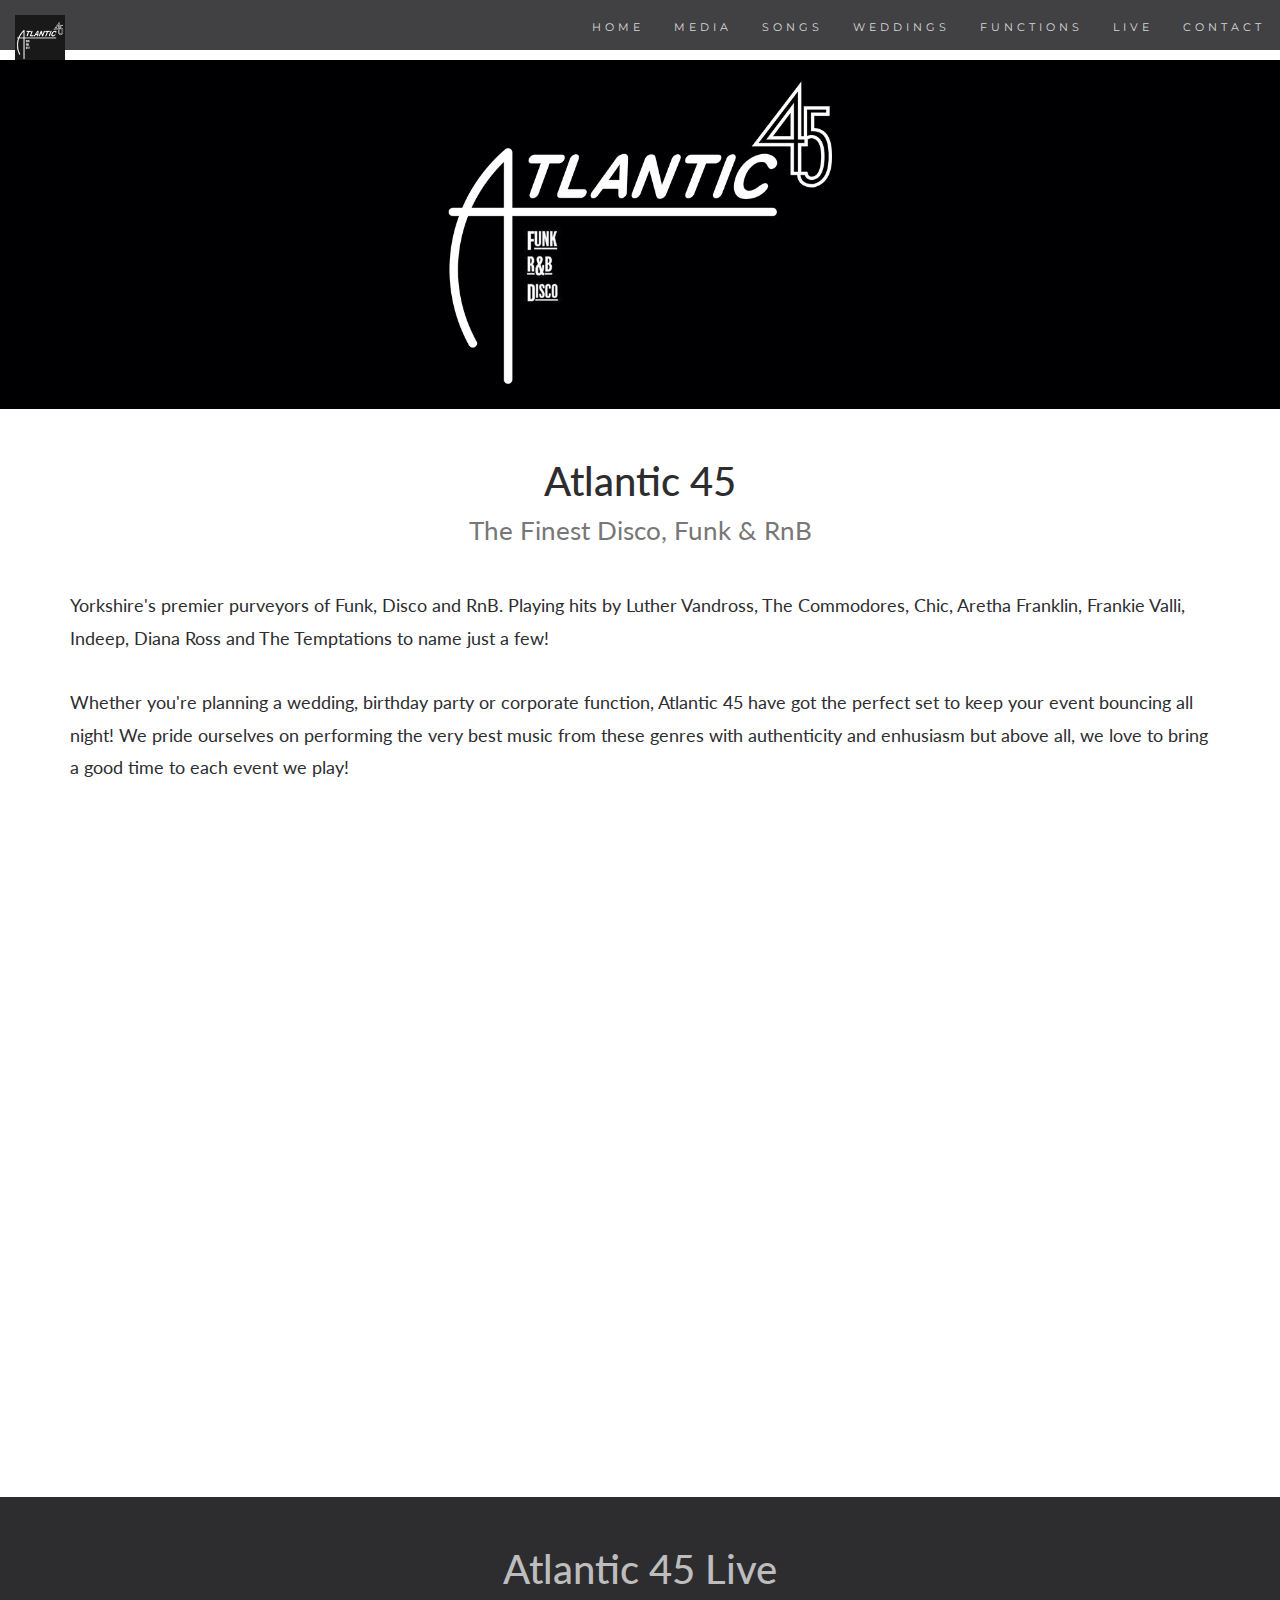
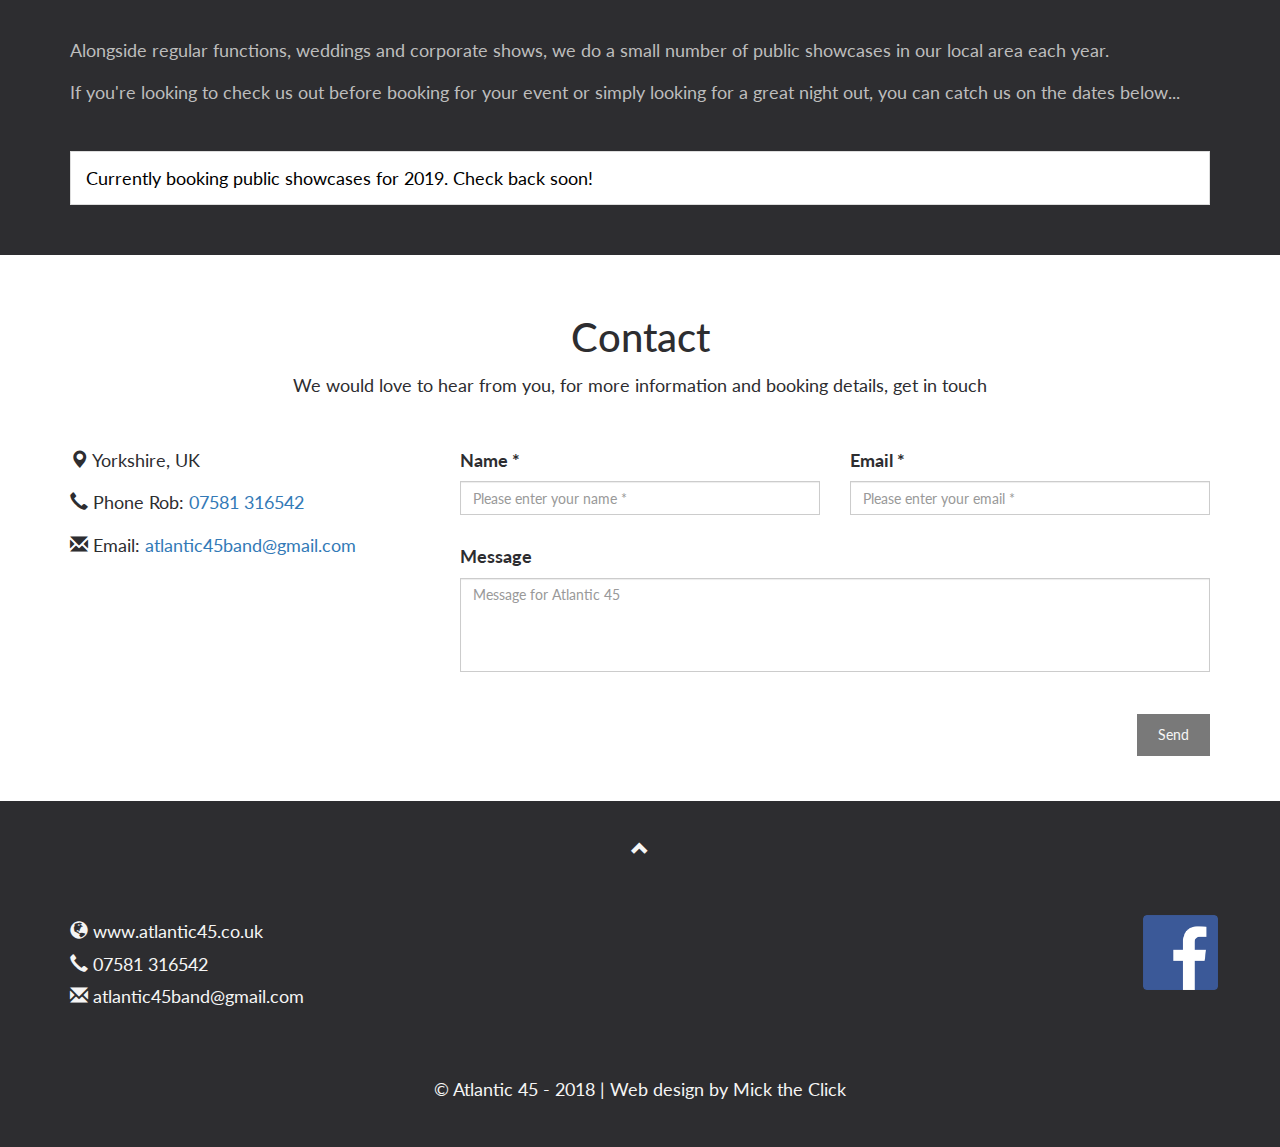
==== index.html @ f09bed30 "Updated Live Dates" ====
<!DOCTYPE html>
<html lang="en">
<head>
  <!-- Atlantic 45 Theme -->
  <title>Atlantic 45 | Home</title>
  <meta charset="utf-8">
  <meta name="viewport" content="width=device-width, initial-scale=1">
  
  <link rel="stylesheet" href="https://maxcdn.bootstrapcdn.com/bootstrap/3.3.7/css/bootstrap.min.css">
  <link href="https://fonts.googleapis.com/css?family=Lato" rel="stylesheet" type="text/css">
  <link href="https://fonts.googleapis.com/css?family=Montserrat" rel="stylesheet" type="text/css">
  <link rel="stylesheet" type="text/css" href="style.css">

  <script src="https://ajax.googleapis.com/ajax/libs/jquery/3.2.1/jquery.min.js"></script>
  <script src="https://maxcdn.bootstrapcdn.com/bootstrap/3.3.7/js/bootstrap.min.js"></script>
  
  <!-- Google Tag Manager -->
  <script>(function(w,d,s,l,i){w[l]=w[l]||[];w[l].push({'gtm.start':
  new Date().getTime(),event:'gtm.js'});var f=d.getElementsByTagName(s)[0],
  j=d.createElement(s),dl=l!='dataLayer'?'&l='+l:'';j.async=true;j.src=
  'https://www.googletagmanager.com/gtm.js?id='+i+dl;f.parentNode.insertBefore(j,f);
  })(window,document,'script','dataLayer','GTM-K6HQKHB');</script>
  <!-- End Google Tag Manager -->
  
</head>


<body id="home" data-spy="scroll" data-target=".navbar" data-offset="50">

<!-- Google Tag Manager (noscript) -->
<noscript><iframe src="https://www.googletagmanager.com/ns.html?id=GTM-K6HQKHB"
height="0" width="0" style="display:none;visibility:hidden"></iframe></noscript>
<!-- End Google Tag Manager (noscript) -->

 <nav class="navbar navbar-default navbar-fixed-top">
  <div class="container-fluid">
    <div class="navbar-header">
      <button type="button" class="navbar-toggle" data-toggle="collapse" data-target="#myNavbar">
        <span class="icon-bar"></span>
        <span class="icon-bar"></span>
        <span class="icon-bar"></span>                        
      </button>
      <a class="navbar-brand" href="https://www.atlantic45.co.uk"><img src="Media/UXeQJOU.jpg" alt="Atlantic 45 Logo" width="50" height="50"></a>
    </div>
    <div class="collapse navbar-collapse" id="myNavbar">
      <ul class="nav navbar-nav navbar-right">
        <li><a href="https://www.atlantic45.co.uk">HOME</a></li>
        <li><a href="https://www.atlantic45.co.uk/media">MEDIA</a></li>
        <li><a href="https://www.atlantic45.co.uk/songs">SONGS</a></li>
        <li><a href="https://www.atlantic45.co.uk/weddings">WEDDINGS</a></li>
        <!--<li><a href="#contact">CORPORATE</a></li>-->
        <li><a href="https://www.atlantic45.co.uk/functions">FUNCTIONS</a></li>
        <li><a href="https://www.atlantic45.co.uk/live">LIVE</a></li>
        <li><a href="#contact">CONTACT</a></li>
        
         <!--
         <li class="dropdown">
          <a class="dropdown-toggle" data-toggle="dropdown" href="#">MORE
          <span class="caret"></span></a>
          <ul class="dropdown-menu">
            <li><a href="https://www.atlantic45.co.uk/testimonials">Testimonials</a></li>
            <li><a href="https://www.atlantic45.co.uk/corporate">Corporate</a></li>
            <li><a href="https://www.atlantic45.co.uk/equipment">Equipment</a></li> 
          </ul>
        </li>
        -->
        
      </ul>
    </div>
  </div>
</nav>

<div class="spacer30"></div>

<div class="jumbotron img-responsive" id="indexImage">
   	<div class="spacer30"></div> 
    <img src="Media/3b2G5xw.jpg" alt="Atlantic 45 live at Farmyard Festival">
  </div>

<!-- Container (The Band Section) -->
<div class="container">

  <h2 class="mainTitle text-center">Atlantic 45<br>
  <small>The Finest Disco, Funk & RnB </small></h2>
  <br>
  <p>Yorkshire's premier purveyors of Funk, Disco and RnB. 
    Playing hits by Luther Vandross, The Commodores, Chic,
    Aretha Franklin, Frankie Valli, Indeep, Diana Ross and 
    The Temptations to name just a few!
    <br><br>
    Whether you're planning a wedding, birthday party or corporate function, 
    Atlantic 45 have got the perfect set to keep your event bouncing all night! 
    We pride ourselves on performing the very best music from these genres with authenticity and enhusiasm but above all, we love to bring a good time to each event we play!</p>
  <br>
  <div class="embed-responsive embed-responsive-16by9">
    <iframe class="embed-responsive-item" src="https://www.youtube.com/embed/n-bXvRYcX1k?rel=0" frameborder="0" allow="autoplay; encrypted-media" allowfullscreen></iframe>
  </div> 
  <div class="spacer30"></div> 
</div>

<!-- Container (TOUR Section) -->
<div class="bg-1">
  <div class="container">
  	<div class="spacer30"></div>
   <h2 class="text-center">Atlantic 45 Live</h2>
    <br>
      <p> Alongside regular functions, weddings and corporate shows, 
      we do a small number of public showcases in our local area each year. </p>
      <p>If you're looking to check us out before booking for your event 
      or simply looking for a great night out, you can catch us on the dates below... <br><br>
    </p>
      
    <ul class="list-group">
      
        <!--
      <li class="list-group-item">Sat 3rd March 19:30 | The Hallgate Tavern, Cottingham <a target="_blank" href="https://www.google.co.uk/maps/place/Hallgate+Tavern/@53.777179,-0.4262368,14.21z/data=!4m5!3m4!1s0x4878c080e302e363:0xd7c0eeda40209674!8m2!3d53.7820429!4d-0.4132261"><span class="pull-right direction-btn">Directions <span class="glyphicon glyphicon-chevron-right"></span></span></a></li>
        
        

       <li class="list-group-item">Sat 20th October 19:30 | The Hallgate Tavern, Cottingham <a target="_blank" href="https://www.google.co.uk/maps/place/Hallgate+Tavern/@53.777179,-0.4262368,14.21z/data=!4m5!3m4!1s0x4878c080e302e363:0xd7c0eeda40209674!8m2!3d53.7820429!4d-0.4132261"><span class="pull-right direction-btn">Directions <span class="glyphicon glyphicon-chevron-right"></span></span></a></li> -->
      
      <li class="list-group-item">Currently booking public showcases for 2019. Check back soon!</li>
    </ul>
        
      
    <div class="spacer30"></div>
  </div>
  
 
</div>

<!-- Container (Contact Section) -->
<div id="contact" class="container">
 <div class="spacer20"></div>
 <div class="spacer20"></div>
  <h2 class="text-center">Contact</h2>
  <p class="text-center">We would love to hear from you, for more information and booking details, get in touch<br><br></p>

  <div class="row">
   
    <div class="col-md-4">
      <p><span class="glyphicon glyphicon-map-marker"></span> Yorkshire, UK</p>
      <p><span class="glyphicon glyphicon-earphone"></span> Phone Rob: <a href="tel:+447581 316542" >07581 316542</a></p>
      <p><span class="glyphicon glyphicon-envelope"></span> Email: <a href="mailto:atlantic45band@gmail.com">atlantic45band@gmail.com</a></p>
    </div>
    
  		<!--FORM-->
  		<form id="contact-form" method="post" action="contact.php" role="form">
    
     	<div class="controls">
      	<div class="col-md-8">
      	<div class="row">
       
        	<div class="col-sm-6 form-group">
          		<label for="form_name">Name *</label>
                <input id="form_name" type="text" name="name" class="form-control" placeholder="Please enter your name *" required="required" data-error="Firstname is required.">
                
                <div class="help-block with-errors"></div>
        	</div>
        
        	<div class="col-sm-6 form-group">
          		<label for="form_email">Email *</label>
                <input id="form_email" type="email" name="email" class="form-control" placeholder="Please enter your email *" required="required" data-error="Valid email is required.">
               
                <div class="help-block with-errors"></div>
        	</div>
        
      	</div>
      
               <label for="form_message">Message</label>
               <textarea id="form_message" name="message" class="form-control" placeholder="Message for Atlantic 45" rows="4" required data-error="Please, leave us a message."></textarea>
               
               <div class="help-block with-errors"></div>
      		<br>
      
       <div class="row">
        	<div class="col-md-12 form-group">
          		<button class="btn pull-right" type="submit">Send</button>
        	</div>
        </div>
      
      	<div class="messages text-center"></div>
      </div>
     </div>
    </form>
  <!--FORM END-->
 
  </div>
 <div class="spacer30"></div>
</div>




<!-- Footer -->
<footer class="text-center">
  <a class="up-arrow" href="#home" data-toggle="tooltip" title="TO TOP">
    <span class="glyphicon glyphicon-chevron-up"></span>
  </a>
<div class="container">
  <div class="row">
    
    
    <div class="col-sm-11 text-left">
      <p class="footer">
      <span class="glyphicon glyphicon-globe"></span> <a href="www.atlantic45.co.uk">www.atlantic45.co.uk</a><br>
      <span class="glyphicon glyphicon-earphone"></span> <a href="tel:+447581 316542" > 07581 316542</a><br>
      <span class="glyphicon glyphicon-envelope"></span> <a href="mailto:atlantic45band@gmail.com">atlantic45band@gmail.com</a> 
      </p>
    </div>
      <div class="col-sm-1">
        <p class="footer">
        <a href="https://www.facebook.com/atlantic45" target="_blank"><img src="Media/oFKLMTX.png" alt="Facebook Logo" width="75" height="75"></a>
        </p>
      </div>
    </div>  
  </div>
  
  <p class="ending">&#169; Atlantic 45 - 2018 | Web design by Mick the Click</p> 
</footer>

<script>
$(document).ready(function(){
  // Initialize Tooltip
  $('[data-toggle="tooltip"]').tooltip(); 
  
  // Add smooth scrolling to all links in navbar + footer link
  $(".navbar a, a, footer a[href='#home']").on('click', function(event) {

    // Make sure this.hash has a value before overriding default behavior
    if (this.hash !== "") {

      // Prevent default anchor click behavior
      event.preventDefault();

      // Store hash
      var hash = this.hash;

      // Using jQuery's animate() method to add smooth page scroll
      // The optional number (900) specifies the number of milliseconds it takes to scroll to the specified area
      $('html, body').animate({
        scrollTop: $(hash).offset().top
      }, 900, function(){
   
        // Add hash (#) to URL when done scrolling (default click behavior)
        window.location.hash = hash;
      });
    } // End if
  });
})
</script>
<script>
$(document).on('click','.navbar-collapse.in',function(e) {
    if( $(e.target).is('a') && $(e.target).attr('class') != 'dropdown-toggle' ) {
        $(this).collapse('hide');
    }
});
</script>

<script src="validator.js"></script>
<script src="contact.js"></script>

</body>
</html>
---- style.css ----
body {
    font: 400 18px/1.8 Lato, sans-serif;
    color: #2d2d30;
}

h2 {
	font-size: 40px;
}

h4 {
    margin: 10px 0 30px 0;
    letter-spacing: 10px;      
    font-size: 20px;
    color: #111;
}

@media (max-width: 650px){
	.direction-btn {
		display: none;
	}
}

@media (min-width: 400px){
	.phone-padding {
		display: none;
	}
}


#indexImage > img {
  	width:100%;
	}

.song-list{
	list-style-type: none;
}


@media (max-width: 505px) {
    .song-list {
        padding-left: 10px;
	}
}

@media (max-width: 505px) {
    .song-li {
        font-size: 15px;
    }
}

@media (max-width: 815px) {
    .song-head-text {
        padding: 0px 10px;
    }
}

.jumbotron {
    background-color:transparent !important;
	background-size: cover;
	height: 100%;
	padding: 0px;
}
.top-head-container {
	padding: 10px 0px;
}

.heading-strap-container{
	padding: 0px;
	margin: 0px 0px 30px 0px;
}

#heading-strap-text{
	font-size: 30px;
	line-height: 60px;
	padding: 0px 0px 0px 15px;
}


.person {
    border: 10px solid transparent;
    margin-bottom: 25px;
    width: 80%;
    height: 80%;
    opacity: 0.7;
}
.person:hover {
    border-color: #f1f1f1;
}
.carousel-inner img {
    -webkit-filter: grayscale(90%);
    filter: grayscale(25%); /* make all photos black and white */ 
    width: 100%; /* Set width to 100% */
    margin: auto;
}
.carousel-caption h3 {
    color: #777 !important;
}
@media (max-width: 600px) {
  .carousel-caption {
    display: none; /* Hide the carousel text when the screen is less than 600 pixels wide */
  }
}

.carousel-inner {
    max-height: 545px;
}


.img-rounded{
	display: block;
    margin-left: auto;
    margin-right: auto;
}

.top-function-column-image{
	padding: 0px 0px 20px 0px;
}

.second-function-column-image{
	padding: 20px 0px 0px 0px;
}

#songlist-media-button{
	padding: 20px;
}

#book-media-button{
	padding: 20px;
}

.bg-1 {
    background: #2d2d30;
    color: #bdbdbd;
}
.bg-1 h3 {color: #fff;}

.list-group-item:first-child {
    border-top-right-radius: 0;
    border-top-left-radius: 0;
    
}
.list-group-item{
  color: #000000;
  }

.list-group-item:last-child {
    border-bottom-right-radius: 0;
    border-bottom-left-radius: 0;
 }

.thumbnail {
    padding: 0 0 15px 0;
    border: none;
    border-radius: 0;
}
.thumbnail p {
    margin-top: 15px;
    color: #555;
}
.btn {
    padding: 10px 20px;
    background-color: #333;
    color: #f1f1f1;
    border-radius: 0;
    transition: .2s;
}
.btn:hover, .btn:focus {
    border: 1px solid #333;
    background-color: #fff;
    color: #000;
}
.modal-header, h4, .close {
    background-color: #333;
    color: #fff !important;
    text-align: center;
    font-size: 30px;
}
.modal-header, .modal-body {
    padding: 40px 50px;
}
.nav-tabs li a {
    color: #777;
}
#googleMap {
    width: 100%;
    height: 400px;
    -webkit-filter: grayscale(100%);
    filter: grayscale(100%);
} 
@media (max-width: 990px) {
    .navbar-header {
        float: none;
    }
    .navbar-left,.navbar-right {
        float: none !important;
    }
    .navbar-toggle {
        display: block;
    }
    .navbar-collapse {
        border-top: 1px solid transparent;
        box-shadow: inset 0 1px 0 rgba(255,255,255,0.1);
    }
    .navbar-fixed-top {
        top: 0;
        border-width: 0 0 1px;
    }
    .navbar-collapse.collapse {
        display: none!important;
    }
    .navbar-nav {
        float: none!important;
        margin-top: 7.5px;
    }
    .navbar-nav>li {
        float: none;
    }
    .navbar-nav>li>a {
        padding-top: 10px;
        padding-bottom: 10px;
    }
    .collapse.in{
        display:block !important;
    }
	
	
   .navbar-nav .open .dropdown-menu {
       position: static;
       float: none;
       width: auto;
       margin-top: 0;
       background-color: transparent;
       border: 0;
       -webkit-box-shadow: none;
       box-shadow: none;
    }
}

.navbar {
    font-family: Montserrat, sans-serif;
    margin-bottom: 0;
    background-color: #2d2d30;
    border: 0;
    font-size: 11px !important;
    letter-spacing: 4px;
    opacity: 0.9;
}
.navbar li a, .navbar .navbar-brand { 
    color: #d5d5d5 !important;
}
.navbar-nav li a:hover {
    color: #fff !important;
}
.navbar-nav li.active a {
    color: #fff !important;
    background-color: #29292c !important;
}
.navbar-default .navbar-toggle {
    border-color: transparent;
}

.navbar-inner {
    min-height: 0px;
}

.navbar-brand,
.navbar-nav li a {
    line-height: 25px;
    height: 40px;
    padding-top: 15;
}

.navbar .navbar-nav {
    display: inline-block;
    float: none;
    vertical-align: top;
  }
  
  .navbar .navbar-collapse {
    text-align: center;
  }


.open .dropdown-toggle {
    color: #fff;
    background-color: #555 !important;
}
.dropdown-menu li a {
    color: #000 !important;
}
.dropdown-menu li a:hover {
    background-color: #555 !important;
}
footer {
    background-color: #2d2d30;
    color: #f5f5f5;
    padding: 32px;
}
footer a {
    color: #f5f5f5;
}
footer a:hover {
    color: #777;
    text-decoration: none;
}  

footer p {
    padding: 50px 0px 0px 0px;
}

.form-control {
    border-radius: 0;
}
textarea {
    resize: none;
}

.header-tryptych {
	padding: 20px 0px 0px 0px;
}

#section-two{
	padding: 60px 0px;
}

.ending {
    padding: 50px 0px 0px 0px;
}

*,
*::before,
*::after {
  box-sizing: border-box;
}

@media (max-width: 991px) {
  #DesktopAlbumCover {
    display: none; 
  }
}

img {
  display: block;
}

.gallery {
  position: relative;
  z-index: 2;
  padding: 10px;
  display: -webkit-box;
  display: -ms-flexbox;
  display: flex;
  -ms-flex-flow: row wrap;
      flex-flow: row wrap;
  -webkit-box-pack: justify;
      -ms-flex-pack: justify;
          justify-content: space-between;
  -webkit-transition: all .5s ease-in-out;
  transition: all .5s ease-in-out;
}
.gallery.pop {
  -webkit-filter: blur(10px);
          filter: blur(10px);
}
.gallery figure {
  -ms-flex-preferred-size: 50%;
      flex-basis: 50%;
  padding: 10px;
  overflow: hidden;
  border-radius: 10px;
  cursor: pointer;
}
.gallery figure img {
  width: 100%;
  border-radius: 10px;
  -webkit-transition: all .3s ease-in-out;
  transition: all .3s ease-in-out;
}
.gallery figure figcaption {
  display: none;
}

.popup {
  position: fixed;
  z-index: 2;
  top: 0;
  left: 0;
  width: 100%;
  height: 100%;
  background: rgba(255, 255, 255, 0.75);
  opacity: 0;
  -webkit-transition: opacity .5s ease-in-out .2s;
  transition: opacity .5s ease-in-out .2s;
}
.popup.pop {
  opacity: 1;
  -webkit-transition: opacity .2s ease-in-out 0s;
  transition: opacity .2s ease-in-out 0s;
}
.popup.pop figure {
  margin-top: 0;
  opacity: 1;
}
.popup figure {
  position: absolute;
  top: 50%;
  left: 50%;
  -webkit-transform: translate(-50%, -50%);
          transform: translate(-50%, -50%);
  -webkit-transform-origin: 0 0;
          transform-origin: 0 0;
  margin-top: 30px;
  opacity: 0;
  -webkit-animation: poppy 500ms linear both;
          animation: poppy 500ms linear both;
}
.popup figure img {
  position: relative;
  z-index: 2;
  border-radius: 15px;
  box-shadow: 0 1px 5px rgba(0, 0, 0, 0.2), 0 6px 30px rgba(0, 0, 0, 0.4);
}
.popup figure figcaption {
  position: absolute;
  bottom: 50px;
  background: -webkit-linear-gradient(top, transparent, rgba(0, 0, 0, 0.78));
  background: linear-gradient(180deg, transparent, rgba(0, 0, 0, 0.78));
  z-index: 2;
  width: 100%;
  border-radius: 0 0 15px 15px;
  padding: 100px 20px 20px 20px;
  color: #fff;
  font-family: 'Open Sans', sans-serif;
  font-size: 32px;
}
.popup figure figcaption small {
  font-size: 11px;
  display: block;
  text-transform: uppercase;
  margin-top: 12px;
  text-indent: 3px;
  opacity: .7;
  letter-spacing: 1px;
}
.popup figure .shadow {
  position: relative;
  z-index: 1;
  top: -15px;
  margin: 0 auto;
  background-position: center bottom;
  background-repeat: no-repeat;
  width: 98%;
  height: 50px;
  opacity: .6;
  -webkit-filter: blur(15px) contrast(2);
          filter: blur(15px) contrast(2);
}
.popup .close {
  position: absolute;
  z-index: 3;
  bottom: 10px;
  right: 300px;
  width: 35px;
  height: 35px;
  cursor: pointer;
  background: url(#close);
  border-radius: 35px;
  background: rgba(0, 0, 0, 1);
  box-shadow: 0 0 3px rgba(0, 0, 0, 1);
}
.popup .close svg {
  width: 100%;
  height: 100%;
}

@-webkit-keyframes poppy {
  0% {
    -webkit-transform: matrix3d(0, 0, 0, 0, 0, 0, 0, 0, 0, 0, 1, 0, 0, 0, 0, 1);
            transform: matrix3d(0, 0, 0, 0, 0, 0, 0, 0, 0, 0, 1, 0, 0, 0, 0, 1);
  }
  3.4% {
    -webkit-transform: matrix3d(0.316, 0, 0, 0, 0, 0.407, 0, 0, 0, 0, 1, 0, -94.672, -91.573, 0, 1);
            transform: matrix3d(0.316, 0, 0, 0, 0, 0.407, 0, 0, 0, 0, 1, 0, -94.672, -91.573, 0, 1);
  }
  4.3% {
    -webkit-transform: matrix3d(0.408, 0, 0, 0, 0, 0.54, 0, 0, 0, 0, 1, 0, -122.527, -121.509, 0, 1);
            transform: matrix3d(0.408, 0, 0, 0, 0, 0.54, 0, 0, 0, 0, 1, 0, -122.527, -121.509, 0, 1);
  }
  4.7% {
    -webkit-transform: matrix3d(0.45, 0, 0, 0, 0, 0.599, 0, 0, 0, 0, 1, 0, -134.908, -134.843, 0, 1);
            transform: matrix3d(0.45, 0, 0, 0, 0, 0.599, 0, 0, 0, 0, 1, 0, -134.908, -134.843, 0, 1);
  }
  6.81% {
    -webkit-transform: matrix3d(0.659, 0, 0, 0, 0, 0.893, 0, 0, 0, 0, 1, 0, -197.77, -200.879, 0, 1);
            transform: matrix3d(0.659, 0, 0, 0, 0, 0.893, 0, 0, 0, 0, 1, 0, -197.77, -200.879, 0, 1);
  }
  8.61% {
    -webkit-transform: matrix3d(0.82, 0, 0, 0, 0, 1.097, 0, 0, 0, 0, 1, 0, -245.972, -246.757, 0, 1);
            transform: matrix3d(0.82, 0, 0, 0, 0, 1.097, 0, 0, 0, 0, 1, 0, -245.972, -246.757, 0, 1);
  }
  9.41% {
    -webkit-transform: matrix3d(0.883, 0, 0, 0, 0, 1.168, 0, 0, 0, 0, 1, 0, -265.038, -262.804, 0, 1);
            transform: matrix3d(0.883, 0, 0, 0, 0, 1.168, 0, 0, 0, 0, 1, 0, -265.038, -262.804, 0, 1);
  }
  10.21% {
    -webkit-transform: matrix3d(0.942, 0, 0, 0, 0, 1.226, 0, 0, 0, 0, 1, 0, -282.462, -275.93, 0, 1);
            transform: matrix3d(0.942, 0, 0, 0, 0, 1.226, 0, 0, 0, 0, 1, 0, -282.462, -275.93, 0, 1);
  }
  12.91% {
    -webkit-transform: matrix3d(1.094, 0, 0, 0, 0, 1.328, 0, 0, 0, 0, 1, 0, -328.332, -298.813, 0, 1);
            transform: matrix3d(1.094, 0, 0, 0, 0, 1.328, 0, 0, 0, 0, 1, 0, -328.332, -298.813, 0, 1);
  }
  13.61% {
    -webkit-transform: matrix3d(1.123, 0, 0, 0, 0, 1.332, 0, 0, 0, 0, 1, 0, -336.934, -299.783, 0, 1);
            transform: matrix3d(1.123, 0, 0, 0, 0, 1.332, 0, 0, 0, 0, 1, 0, -336.934, -299.783, 0, 1);
  }
  14.11% {
    -webkit-transform: matrix3d(1.141, 0, 0, 0, 0, 1.331, 0, 0, 0, 0, 1, 0, -342.273, -299.395, 0, 1);
            transform: matrix3d(1.141, 0, 0, 0, 0, 1.331, 0, 0, 0, 0, 1, 0, -342.273, -299.395, 0, 1);
  }
  17.22% {
    -webkit-transform: matrix3d(1.205, 0, 0, 0, 0, 1.252, 0, 0, 0, 0, 1, 0, -361.606, -281.592, 0, 1);
            transform: matrix3d(1.205, 0, 0, 0, 0, 1.252, 0, 0, 0, 0, 1, 0, -361.606, -281.592, 0, 1);
  }
  17.52% {
    -webkit-transform: matrix3d(1.208, 0, 0, 0, 0, 1.239, 0, 0, 0, 0, 1, 0, -362.348, -278.88, 0, 1);
            transform: matrix3d(1.208, 0, 0, 0, 0, 1.239, 0, 0, 0, 0, 1, 0, -362.348, -278.88, 0, 1);
  }
  18.72% {
    -webkit-transform: matrix3d(1.212, 0, 0, 0, 0, 1.187, 0, 0, 0, 0, 1, 0, -363.633, -267.15, 0, 1);
            transform: matrix3d(1.212, 0, 0, 0, 0, 1.187, 0, 0, 0, 0, 1, 0, -363.633, -267.15, 0, 1);
  }
  21.32% {
    -webkit-transform: matrix3d(1.196, 0, 0, 0, 0, 1.069, 0, 0, 0, 0, 1, 0, -358.864, -240.617, 0, 1);
            transform: matrix3d(1.196, 0, 0, 0, 0, 1.069, 0, 0, 0, 0, 1, 0, -358.864, -240.617, 0, 1);
  }
  24.32% {
    -webkit-transform: matrix3d(1.151, 0, 0, 0, 0, 0.96, 0, 0, 0, 0, 1, 0, -345.164, -216.073, 0, 1);
            transform: matrix3d(1.151, 0, 0, 0, 0, 0.96, 0, 0, 0, 0, 1, 0, -345.164, -216.073, 0, 1);
  }
  25.23% {
    -webkit-transform: matrix3d(1.134, 0, 0, 0, 0, 0.938, 0, 0, 0, 0, 1, 0, -340.193, -210.948, 0, 1);
            transform: matrix3d(1.134, 0, 0, 0, 0, 0.938, 0, 0, 0, 0, 1, 0, -340.193, -210.948, 0, 1);
  }
  28.33% {
    -webkit-transform: matrix3d(1.075, 0, 0, 0, 0, 0.898, 0, 0, 0, 0, 1, 0, -322.647, -202.048, 0, 1);
            transform: matrix3d(1.075, 0, 0, 0, 0, 0.898, 0, 0, 0, 0, 1, 0, -322.647, -202.048, 0, 1);
  }
  29.03% {
    -webkit-transform: matrix3d(1.063, 0, 0, 0, 0, 0.897, 0, 0, 0, 0, 1, 0, -318.884, -201.771, 0, 1);
            transform: matrix3d(1.063, 0, 0, 0, 0, 0.897, 0, 0, 0, 0, 1, 0, -318.884, -201.771, 0, 1);
  }
  29.93% {
    -webkit-transform: matrix3d(1.048, 0, 0, 0, 0, 0.899, 0, 0, 0, 0, 1, 0, -314.277, -202.202, 0, 1);
            transform: matrix3d(1.048, 0, 0, 0, 0, 0.899, 0, 0, 0, 0, 1, 0, -314.277, -202.202, 0, 1);
  }
  35.54% {
    -webkit-transform: matrix3d(0.979, 0, 0, 0, 0, 0.962, 0, 0, 0, 0, 1, 0, -293.828, -216.499, 0, 1);
            transform: matrix3d(0.979, 0, 0, 0, 0, 0.962, 0, 0, 0, 0, 1, 0, -293.828, -216.499, 0, 1);
  }
  36.74% {
    -webkit-transform: matrix3d(0.972, 0, 0, 0, 0, 0.979, 0, 0, 0, 0, 1, 0, -291.489, -220.242, 0, 1);
            transform: matrix3d(0.972, 0, 0, 0, 0, 0.979, 0, 0, 0, 0, 1, 0, -291.489, -220.242, 0, 1);
  }
  39.44% {
    -webkit-transform: matrix3d(0.962, 0, 0, 0, 0, 1.01, 0, 0, 0, 0, 1, 0, -288.62, -227.228, 0, 1);
            transform: matrix3d(0.962, 0, 0, 0, 0, 1.01, 0, 0, 0, 0, 1, 0, -288.62, -227.228, 0, 1);
  }
  41.04% {
    -webkit-transform: matrix3d(0.961, 0, 0, 0, 0, 1.022, 0, 0, 0, 0, 1, 0, -288.247, -229.999, 0, 1);
            transform: matrix3d(0.961, 0, 0, 0, 0, 1.022, 0, 0, 0, 0, 1, 0, -288.247, -229.999, 0, 1);
  }
  44.44% {
    -webkit-transform: matrix3d(0.966, 0, 0, 0, 0, 1.032, 0, 0, 0, 0, 1, 0, -289.763, -232.215, 0, 1);
            transform: matrix3d(0.966, 0, 0, 0, 0, 1.032, 0, 0, 0, 0, 1, 0, -289.763, -232.215, 0, 1);
  }
  52.15% {
    -webkit-transform: matrix3d(0.991, 0, 0, 0, 0, 1.006, 0, 0, 0, 0, 1, 0, -297.363, -226.449, 0, 1);
            transform: matrix3d(0.991, 0, 0, 0, 0, 1.006, 0, 0, 0, 0, 1, 0, -297.363, -226.449, 0, 1);
  }
  59.86% {
    -webkit-transform: matrix3d(1.006, 0, 0, 0, 0, 0.99, 0, 0, 0, 0, 1, 0, -301.813, -222.759, 0, 1);
            transform: matrix3d(1.006, 0, 0, 0, 0, 0.99, 0, 0, 0, 0, 1, 0, -301.813, -222.759, 0, 1);
  }
  61.66% {
    -webkit-transform: matrix3d(1.007, 0, 0, 0, 0, 0.991, 0, 0, 0, 0, 1, 0, -302.102, -222.926, 0, 1);
            transform: matrix3d(1.007, 0, 0, 0, 0, 0.991, 0, 0, 0, 0, 1, 0, -302.102, -222.926, 0, 1);
  }
  63.26% {
    -webkit-transform: matrix3d(1.007, 0, 0, 0, 0, 0.992, 0, 0, 0, 0, 1, 0, -302.171, -223.276, 0, 1);
            transform: matrix3d(1.007, 0, 0, 0, 0, 0.992, 0, 0, 0, 0, 1, 0, -302.171, -223.276, 0, 1);
  }
  75.28% {
    -webkit-transform: matrix3d(1.001, 0, 0, 0, 0, 1.003, 0, 0, 0, 0, 1, 0, -300.341, -225.696, 0, 1);
            transform: matrix3d(1.001, 0, 0, 0, 0, 1.003, 0, 0, 0, 0, 1, 0, -300.341, -225.696, 0, 1);
  }
  83.98% {
    -webkit-transform: matrix3d(0.999, 0, 0, 0, 0, 1, 0, 0, 0, 0, 1, 0, -299.61, -225.049, 0, 1);
            transform: matrix3d(0.999, 0, 0, 0, 0, 1, 0, 0, 0, 0, 1, 0, -299.61, -225.049, 0, 1);
  }
  85.49% {
    -webkit-transform: matrix3d(0.999, 0, 0, 0, 0, 1, 0, 0, 0, 0, 1, 0, -299.599, -224.94, 0, 1);
            transform: matrix3d(0.999, 0, 0, 0, 0, 1, 0, 0, 0, 0, 1, 0, -299.599, -224.94, 0, 1);
  }
  90.69% {
    -webkit-transform: matrix3d(0.999, 0, 0, 0, 0, 0.999, 0, 0, 0, 0, 1, 0, -299.705, -224.784, 0, 1);
            transform: matrix3d(0.999, 0, 0, 0, 0, 0.999, 0, 0, 0, 0, 1, 0, -299.705, -224.784, 0, 1);
  }
  100% {
    -webkit-transform: matrix3d(1, 0, 0, 0, 0, 1, 0, 0, 0, 0, 1, 0, -300, -225, 0, 1);
            transform: matrix3d(1, 0, 0, 0, 0, 1, 0, 0, 0, 0, 1, 0, -300, -225, 0, 1);
  }
}

@keyframes poppy {
  0% {
    -webkit-transform: matrix3d(0, 0, 0, 0, 0, 0, 0, 0, 0, 0, 1, 0, 0, 0, 0, 1);
            transform: matrix3d(0, 0, 0, 0, 0, 0, 0, 0, 0, 0, 1, 0, 0, 0, 0, 1);
  }
  3.4% {
    -webkit-transform: matrix3d(0.316, 0, 0, 0, 0, 0.407, 0, 0, 0, 0, 1, 0, -94.672, -91.573, 0, 1);
            transform: matrix3d(0.316, 0, 0, 0, 0, 0.407, 0, 0, 0, 0, 1, 0, -94.672, -91.573, 0, 1);
  }
  4.3% {
    -webkit-transform: matrix3d(0.408, 0, 0, 0, 0, 0.54, 0, 0, 0, 0, 1, 0, -122.527, -121.509, 0, 1);
            transform: matrix3d(0.408, 0, 0, 0, 0, 0.54, 0, 0, 0, 0, 1, 0, -122.527, -121.509, 0, 1);
  }
  4.7% {
    -webkit-transform: matrix3d(0.45, 0, 0, 0, 0, 0.599, 0, 0, 0, 0, 1, 0, -134.908, -134.843, 0, 1);
            transform: matrix3d(0.45, 0, 0, 0, 0, 0.599, 0, 0, 0, 0, 1, 0, -134.908, -134.843, 0, 1);
  }
  6.81% {
    -webkit-transform: matrix3d(0.659, 0, 0, 0, 0, 0.893, 0, 0, 0, 0, 1, 0, -197.77, -200.879, 0, 1);
            transform: matrix3d(0.659, 0, 0, 0, 0, 0.893, 0, 0, 0, 0, 1, 0, -197.77, -200.879, 0, 1);
  }
  8.61% {
    -webkit-transform: matrix3d(0.82, 0, 0, 0, 0, 1.097, 0, 0, 0, 0, 1, 0, -245.972, -246.757, 0, 1);
            transform: matrix3d(0.82, 0, 0, 0, 0, 1.097, 0, 0, 0, 0, 1, 0, -245.972, -246.757, 0, 1);
  }
  9.41% {
    -webkit-transform: matrix3d(0.883, 0, 0, 0, 0, 1.168, 0, 0, 0, 0, 1, 0, -265.038, -262.804, 0, 1);
            transform: matrix3d(0.883, 0, 0, 0, 0, 1.168, 0, 0, 0, 0, 1, 0, -265.038, -262.804, 0, 1);
  }
  10.21% {
    -webkit-transform: matrix3d(0.942, 0, 0, 0, 0, 1.226, 0, 0, 0, 0, 1, 0, -282.462, -275.93, 0, 1);
            transform: matrix3d(0.942, 0, 0, 0, 0, 1.226, 0, 0, 0, 0, 1, 0, -282.462, -275.93, 0, 1);
  }
  12.91% {
    -webkit-transform: matrix3d(1.094, 0, 0, 0, 0, 1.328, 0, 0, 0, 0, 1, 0, -328.332, -298.813, 0, 1);
            transform: matrix3d(1.094, 0, 0, 0, 0, 1.328, 0, 0, 0, 0, 1, 0, -328.332, -298.813, 0, 1);
  }
  13.61% {
    -webkit-transform: matrix3d(1.123, 0, 0, 0, 0, 1.332, 0, 0, 0, 0, 1, 0, -336.934, -299.783, 0, 1);
            transform: matrix3d(1.123, 0, 0, 0, 0, 1.332, 0, 0, 0, 0, 1, 0, -336.934, -299.783, 0, 1);
  }
  14.11% {
    -webkit-transform: matrix3d(1.141, 0, 0, 0, 0, 1.331, 0, 0, 0, 0, 1, 0, -342.273, -299.395, 0, 1);
            transform: matrix3d(1.141, 0, 0, 0, 0, 1.331, 0, 0, 0, 0, 1, 0, -342.273, -299.395, 0, 1);
  }
  17.22% {
    -webkit-transform: matrix3d(1.205, 0, 0, 0, 0, 1.252, 0, 0, 0, 0, 1, 0, -361.606, -281.592, 0, 1);
            transform: matrix3d(1.205, 0, 0, 0, 0, 1.252, 0, 0, 0, 0, 1, 0, -361.606, -281.592, 0, 1);
  }
  17.52% {
    -webkit-transform: matrix3d(1.208, 0, 0, 0, 0, 1.239, 0, 0, 0, 0, 1, 0, -362.348, -278.88, 0, 1);
            transform: matrix3d(1.208, 0, 0, 0, 0, 1.239, 0, 0, 0, 0, 1, 0, -362.348, -278.88, 0, 1);
  }
  18.72% {
    -webkit-transform: matrix3d(1.212, 0, 0, 0, 0, 1.187, 0, 0, 0, 0, 1, 0, -363.633, -267.15, 0, 1);
            transform: matrix3d(1.212, 0, 0, 0, 0, 1.187, 0, 0, 0, 0, 1, 0, -363.633, -267.15, 0, 1);
  }
  21.32% {
    -webkit-transform: matrix3d(1.196, 0, 0, 0, 0, 1.069, 0, 0, 0, 0, 1, 0, -358.864, -240.617, 0, 1);
            transform: matrix3d(1.196, 0, 0, 0, 0, 1.069, 0, 0, 0, 0, 1, 0, -358.864, -240.617, 0, 1);
  }
  24.32% {
    -webkit-transform: matrix3d(1.151, 0, 0, 0, 0, 0.96, 0, 0, 0, 0, 1, 0, -345.164, -216.073, 0, 1);
            transform: matrix3d(1.151, 0, 0, 0, 0, 0.96, 0, 0, 0, 0, 1, 0, -345.164, -216.073, 0, 1);
  }
  25.23% {
    -webkit-transform: matrix3d(1.134, 0, 0, 0, 0, 0.938, 0, 0, 0, 0, 1, 0, -340.193, -210.948, 0, 1);
            transform: matrix3d(1.134, 0, 0, 0, 0, 0.938, 0, 0, 0, 0, 1, 0, -340.193, -210.948, 0, 1);
  }
  28.33% {
    -webkit-transform: matrix3d(1.075, 0, 0, 0, 0, 0.898, 0, 0, 0, 0, 1, 0, -322.647, -202.048, 0, 1);
            transform: matrix3d(1.075, 0, 0, 0, 0, 0.898, 0, 0, 0, 0, 1, 0, -322.647, -202.048, 0, 1);
  }
  29.03% {
    -webkit-transform: matrix3d(1.063, 0, 0, 0, 0, 0.897, 0, 0, 0, 0, 1, 0, -318.884, -201.771, 0, 1);
            transform: matrix3d(1.063, 0, 0, 0, 0, 0.897, 0, 0, 0, 0, 1, 0, -318.884, -201.771, 0, 1);
  }
  29.93% {
    -webkit-transform: matrix3d(1.048, 0, 0, 0, 0, 0.899, 0, 0, 0, 0, 1, 0, -314.277, -202.202, 0, 1);
            transform: matrix3d(1.048, 0, 0, 0, 0, 0.899, 0, 0, 0, 0, 1, 0, -314.277, -202.202, 0, 1);
  }
  35.54% {
    -webkit-transform: matrix3d(0.979, 0, 0, 0, 0, 0.962, 0, 0, 0, 0, 1, 0, -293.828, -216.499, 0, 1);
            transform: matrix3d(0.979, 0, 0, 0, 0, 0.962, 0, 0, 0, 0, 1, 0, -293.828, -216.499, 0, 1);
  }
  36.74% {
    -webkit-transform: matrix3d(0.972, 0, 0, 0, 0, 0.979, 0, 0, 0, 0, 1, 0, -291.489, -220.242, 0, 1);
            transform: matrix3d(0.972, 0, 0, 0, 0, 0.979, 0, 0, 0, 0, 1, 0, -291.489, -220.242, 0, 1);
  }
  39.44% {
    -webkit-transform: matrix3d(0.962, 0, 0, 0, 0, 1.01, 0, 0, 0, 0, 1, 0, -288.62, -227.228, 0, 1);
            transform: matrix3d(0.962, 0, 0, 0, 0, 1.01, 0, 0, 0, 0, 1, 0, -288.62, -227.228, 0, 1);
  }
  41.04% {
    -webkit-transform: matrix3d(0.961, 0, 0, 0, 0, 1.022, 0, 0, 0, 0, 1, 0, -288.247, -229.999, 0, 1);
            transform: matrix3d(0.961, 0, 0, 0, 0, 1.022, 0, 0, 0, 0, 1, 0, -288.247, -229.999, 0, 1);
  }
  44.44% {
    -webkit-transform: matrix3d(0.966, 0, 0, 0, 0, 1.032, 0, 0, 0, 0, 1, 0, -289.763, -232.215, 0, 1);
            transform: matrix3d(0.966, 0, 0, 0, 0, 1.032, 0, 0, 0, 0, 1, 0, -289.763, -232.215, 0, 1);
  }
  52.15% {
    -webkit-transform: matrix3d(0.991, 0, 0, 0, 0, 1.006, 0, 0, 0, 0, 1, 0, -297.363, -226.449, 0, 1);
            transform: matrix3d(0.991, 0, 0, 0, 0, 1.006, 0, 0, 0, 0, 1, 0, -297.363, -226.449, 0, 1);
  }
  59.86% {
    -webkit-transform: matrix3d(1.006, 0, 0, 0, 0, 0.99, 0, 0, 0, 0, 1, 0, -301.813, -222.759, 0, 1);
            transform: matrix3d(1.006, 0, 0, 0, 0, 0.99, 0, 0, 0, 0, 1, 0, -301.813, -222.759, 0, 1);
  }
  61.66% {
    -webkit-transform: matrix3d(1.007, 0, 0, 0, 0, 0.991, 0, 0, 0, 0, 1, 0, -302.102, -222.926, 0, 1);
            transform: matrix3d(1.007, 0, 0, 0, 0, 0.991, 0, 0, 0, 0, 1, 0, -302.102, -222.926, 0, 1);
  }
  63.26% {
    -webkit-transform: matrix3d(1.007, 0, 0, 0, 0, 0.992, 0, 0, 0, 0, 1, 0, -302.171, -223.276, 0, 1);
            transform: matrix3d(1.007, 0, 0, 0, 0, 0.992, 0, 0, 0, 0, 1, 0, -302.171, -223.276, 0, 1);
  }
  75.28% {
    -webkit-transform: matrix3d(1.001, 0, 0, 0, 0, 1.003, 0, 0, 0, 0, 1, 0, -300.341, -225.696, 0, 1);
            transform: matrix3d(1.001, 0, 0, 0, 0, 1.003, 0, 0, 0, 0, 1, 0, -300.341, -225.696, 0, 1);
  }
  83.98% {
    -webkit-transform: matrix3d(0.999, 0, 0, 0, 0, 1, 0, 0, 0, 0, 1, 0, -299.61, -225.049, 0, 1);
            transform: matrix3d(0.999, 0, 0, 0, 0, 1, 0, 0, 0, 0, 1, 0, -299.61, -225.049, 0, 1);
  }
  85.49% {
    -webkit-transform: matrix3d(0.999, 0, 0, 0, 0, 1, 0, 0, 0, 0, 1, 0, -299.599, -224.94, 0, 1);
            transform: matrix3d(0.999, 0, 0, 0, 0, 1, 0, 0, 0, 0, 1, 0, -299.599, -224.94, 0, 1);
  }
  90.69% {
    -webkit-transform: matrix3d(0.999, 0, 0, 0, 0, 0.999, 0, 0, 0, 0, 1, 0, -299.705, -224.784, 0, 1);
            transform: matrix3d(0.999, 0, 0, 0, 0, 0.999, 0, 0, 0, 0, 1, 0, -299.705, -224.784, 0, 1);
  }
  100% {
    -webkit-transform: matrix3d(1, 0, 0, 0, 0, 1, 0, 0, 0, 0, 1, 0, -300, -225, 0, 1);
            transform: matrix3d(1, 0, 0, 0, 0, 1, 0, 0, 0, 0, 1, 0, -300, -225, 0, 1);
  }
}




.spacer5 { height: 5px; width: 100%; font-size: 0; margin: 0; padding: 0; border: 0; display: block; }
.spacer10 { height: 10px; width: 100%; font-size: 0; margin: 0; padding: 0; border: 0; display: block; }
.spacer15 { height: 15px; width: 100%; font-size: 0; margin: 0; padding: 0; border: 0; display: block; }
.spacer20 { height: 20px; width: 100%; font-size: 0; margin: 0; padding: 0; border: 0; display: block; }
.spacer25 { height: 25px; width: 100%; font-size: 0; margin: 0; padding: 0; border: 0; display: block; }
.spacer30 { height: 30px; width: 100%; font-size: 0; margin: 0; padding: 0; border: 0; display: block; }
.spacer35 { height: 35px; width: 100%; font-size: 0; margin: 0; padding: 0; border: 0; display: block; }
.spacer40 { height: 40px; width: 100%; font-size: 0; margin: 0; padding: 0; border: 0; display: block; }
.spacer45 { height: 45px; width: 100%; font-size: 0; margin: 0; padding: 0; border: 0; display: block; }
.spacer50 { height: 50px; width: 100%; font-size: 0; margin: 0; padding: 0; border: 0; display: block; }
.spacer100 { height: 100px; width: 100%; font-size: 0; margin: 0; padding: 0; border: 0; display: block; }
.spacer200 { height: 200px; width: 100%; font-size: 0; margin: 0; padding: 0; border: 0; display: block; }
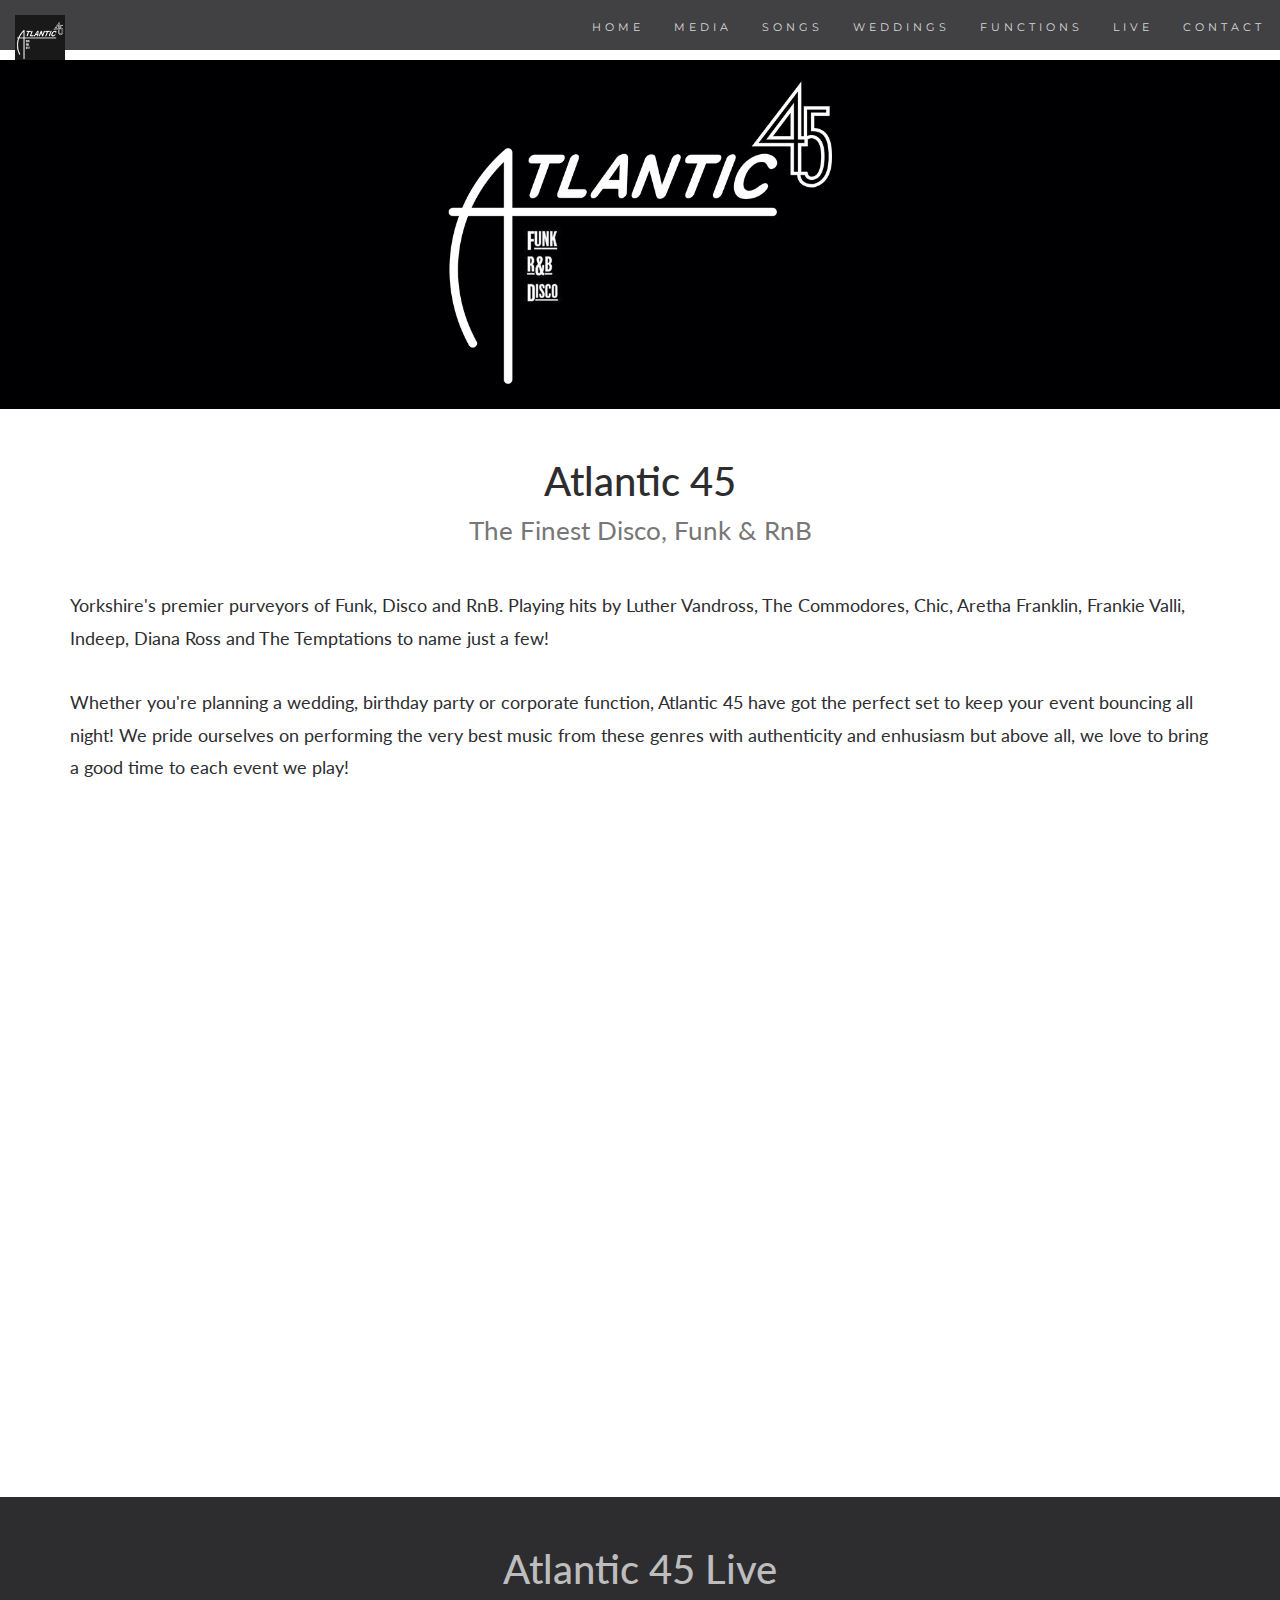
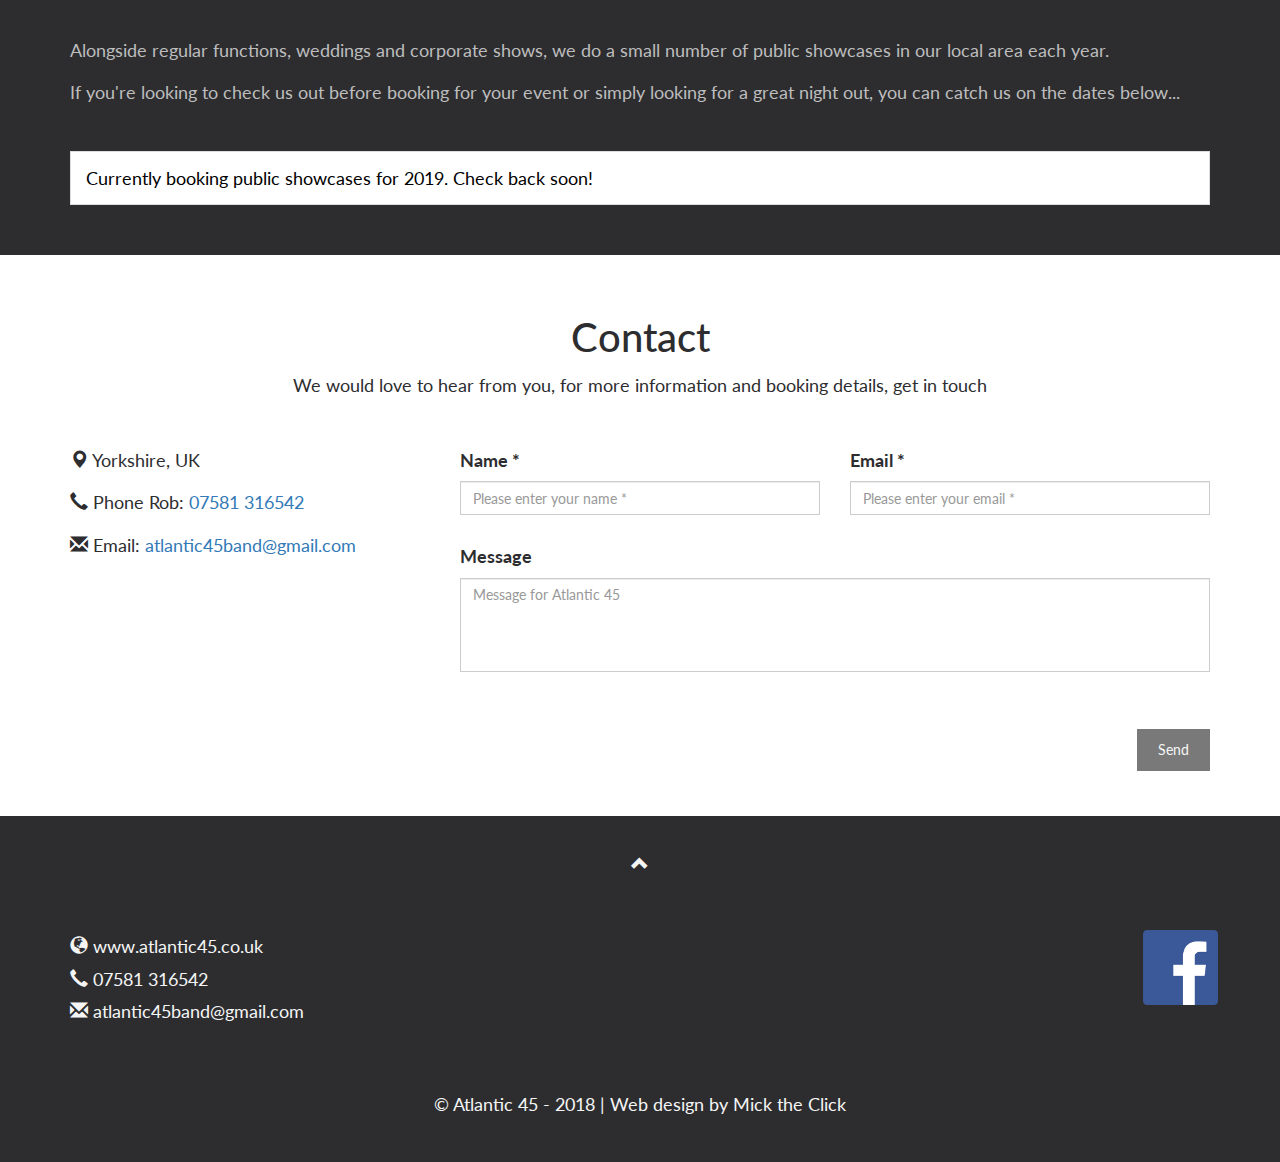
==== commit b7a060c3: "installed ReCaptcha across site" ====
--- a/index.html
+++ b/index.html
@@ -14,6 +14,7 @@
   <script src="https://ajax.googleapis.com/ajax/libs/jquery/3.2.1/jquery.min.js"></script>
   <script src="https://maxcdn.bootstrapcdn.com/bootstrap/3.3.7/js/bootstrap.min.js"></script>
   
+    
   <!-- Google Tag Manager -->
   <script>(function(w,d,s,l,i){w[l]=w[l]||[];w[l].push({'gtm.start':
   new Date().getTime(),event:'gtm.js'});var f=d.getElementsByTagName(s)[0],
@@ -58,9 +59,9 @@
           <a class="dropdown-toggle" data-toggle="dropdown" href="#">MORE
           <span class="caret"></span></a>
           <ul class="dropdown-menu">
-            <li><a href="https://www.atlantic45.co.uk/testimonials">Testimonials</a></li>
-            <li><a href="https://www.atlantic45.co.uk/corporate">Corporate</a></li>
-            <li><a href="https://www.atlantic45.co.uk/equipment">Equipment</a></li> 
+            <li><a href="https://www.atlantic45.co.uk/">Testimonials</a></li>
+            <li><a href="https://www.atlantic45.co.uk/">Corporate</a></li>
+            <li><a href="https://www.atlantic45.co.uk/">Equipment</a></li> 
           </ul>
         </li>
         -->
@@ -172,6 +173,13 @@
                
                <div class="help-block with-errors"></div>
       		<br>
+            
+            <div class="form-group">
+                            <div class="g-recaptcha" data-sitekey="6Lct0pYUAAAAAO__uafep0aHd_QfKX7NfuPauqVO" data-callback="verifyRecaptchaCallback" data-expired-callback="expiredRecaptchaCallback"></div>
+                            <input class="form-control hidden" data-recaptcha="true" required data-error="Please complete the Captcha">
+                            <div class="help-block with-errors"></div>
+            </div>
+            
       
        <div class="row">
         	<div class="col-md-12 form-group">
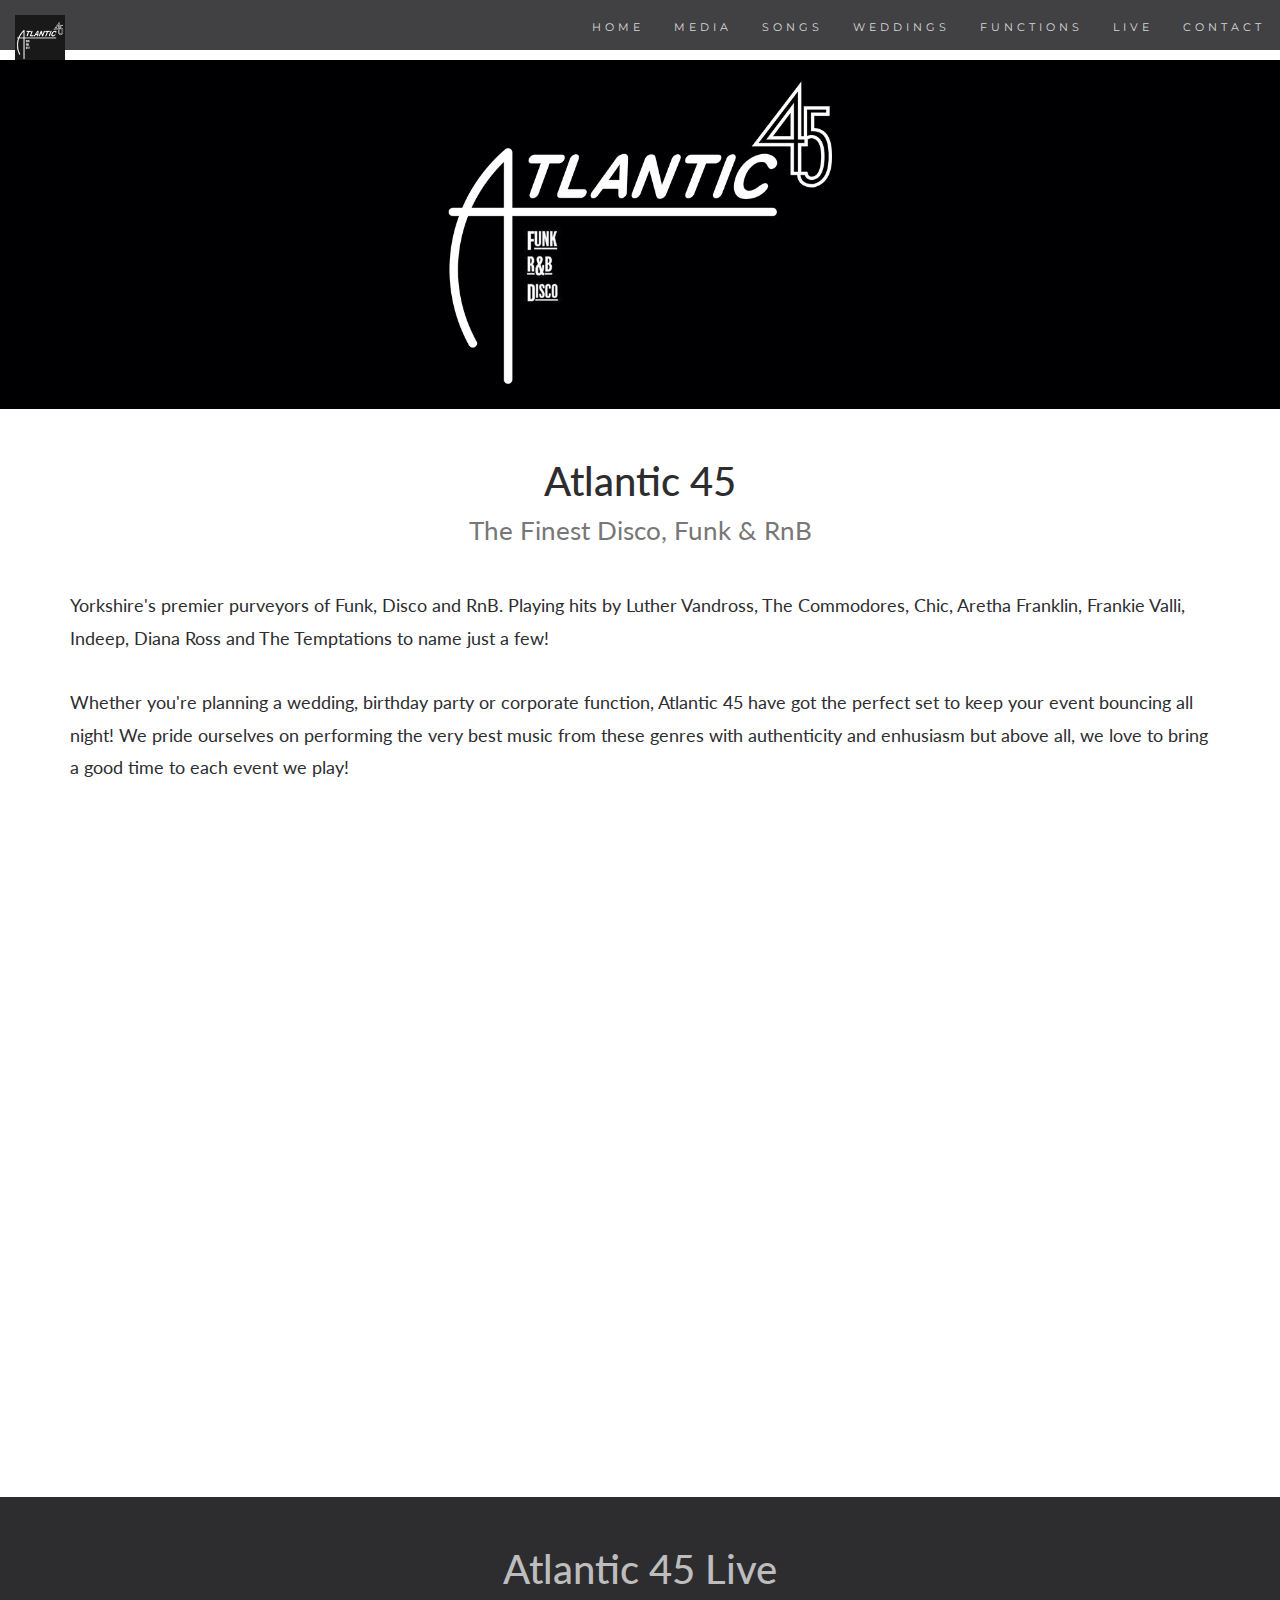
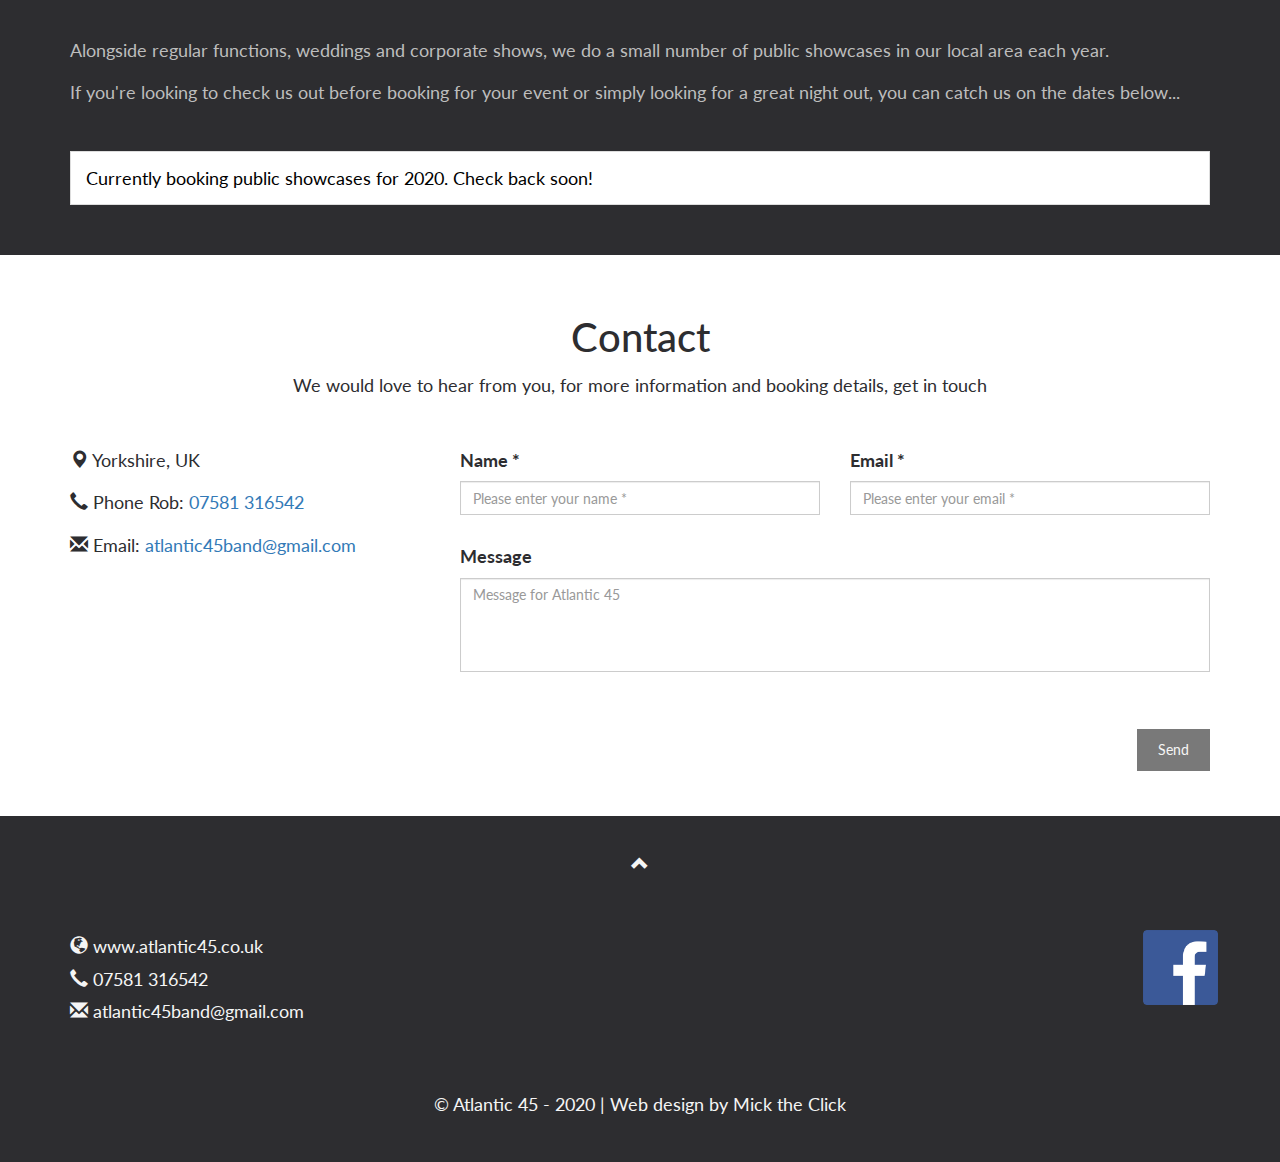
==== commit 7b32cd5e: "date updates" ====
--- a/index.html
+++ b/index.html
@@ -120,7 +120,7 @@
 
        <li class="list-group-item">Sat 20th October 19:30 | The Hallgate Tavern, Cottingham <a target="_blank" href="https://www.google.co.uk/maps/place/Hallgate+Tavern/@53.777179,-0.4262368,14.21z/data=!4m5!3m4!1s0x4878c080e302e363:0xd7c0eeda40209674!8m2!3d53.7820429!4d-0.4132261"><span class="pull-right direction-btn">Directions <span class="glyphicon glyphicon-chevron-right"></span></span></a></li> -->
       
-      <li class="list-group-item">Currently booking public showcases for 2019. Check back soon!</li>
+      <li class="list-group-item">Currently booking public showcases for 2020. Check back soon!</li>
     </ul>
         
       
@@ -224,7 +224,7 @@
     </div>  
   </div>
   
-  <p class="ending">&#169; Atlantic 45 - 2018 | Web design by Mick the Click</p> 
+  <p class="ending">&#169; Atlantic 45 - 2020 | Web design by Mick the Click</p> 
 </footer>
 
 <script>
@@ -267,6 +267,6 @@
 
 <script src="validator.js"></script>
 <script src="contact.js"></script>
-
+<script src='https://www.google.com/recaptcha/api.js'></script>
 </body>
 </html>
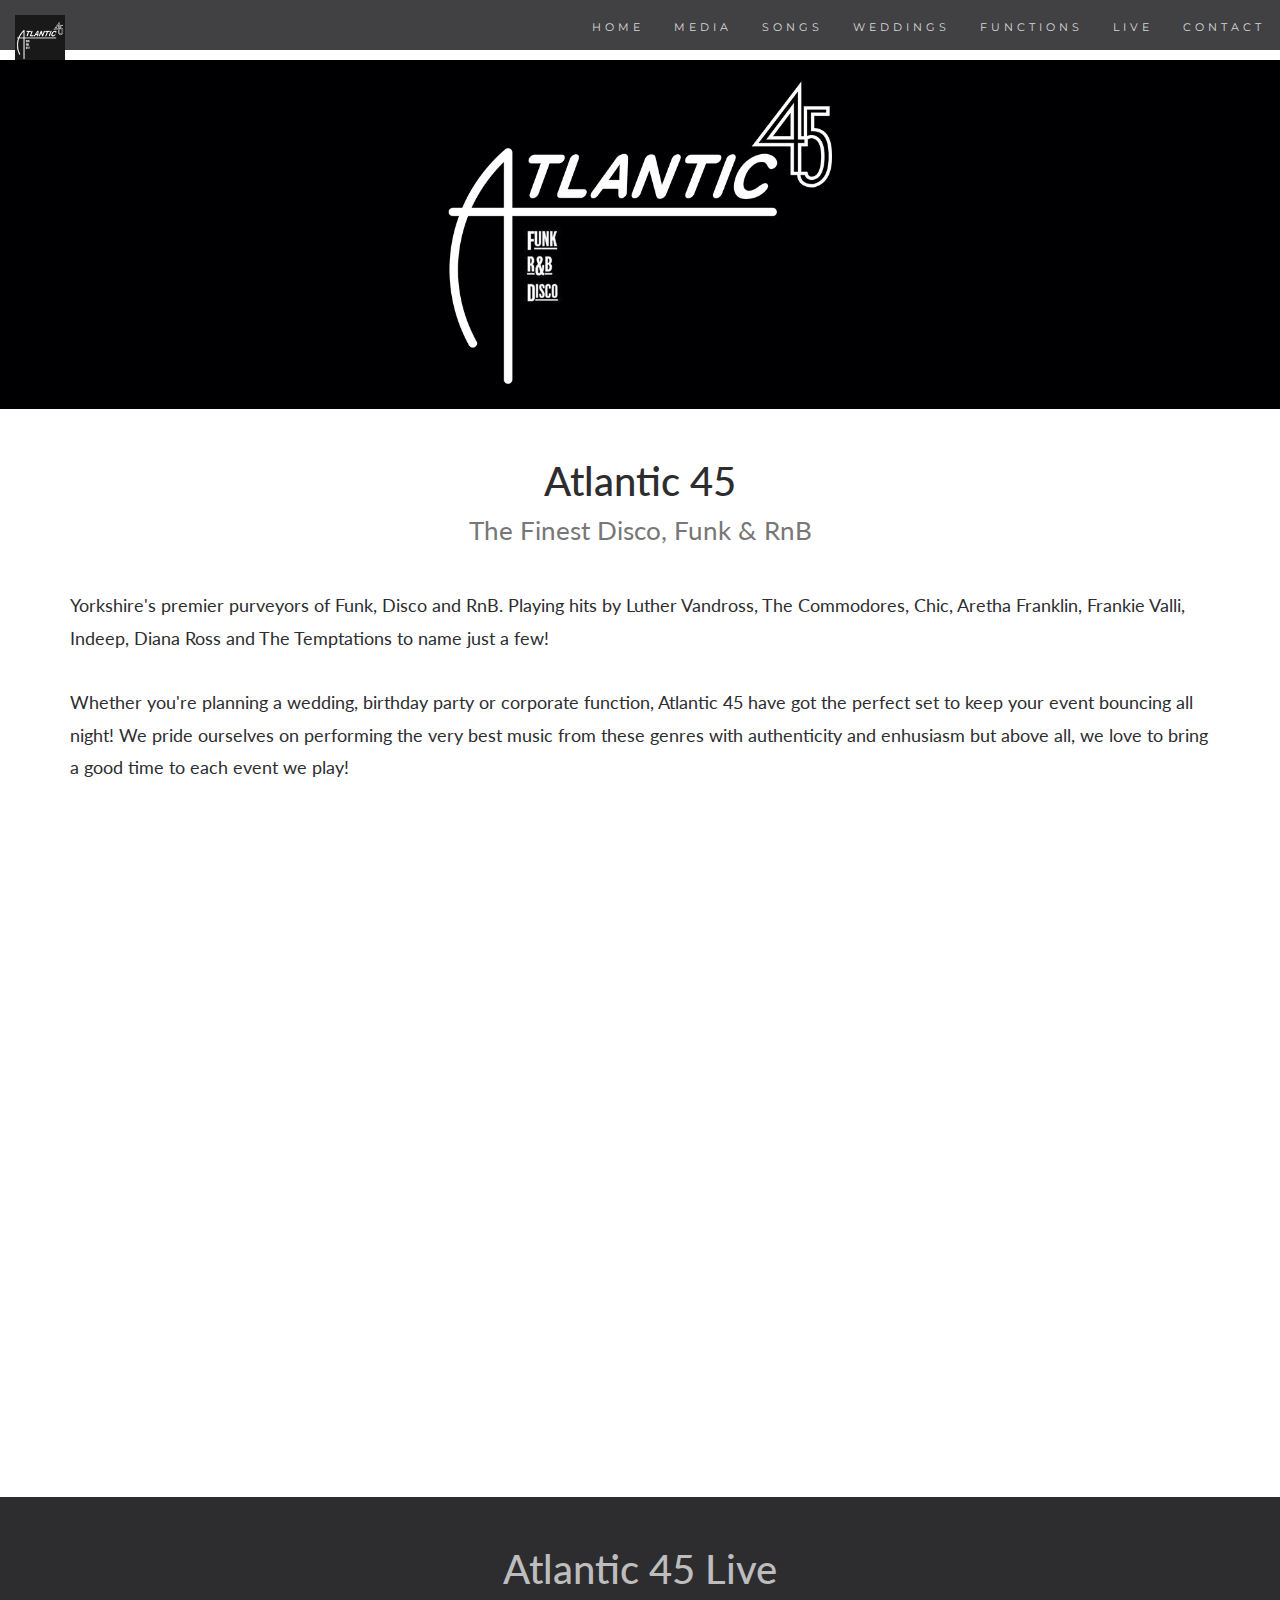
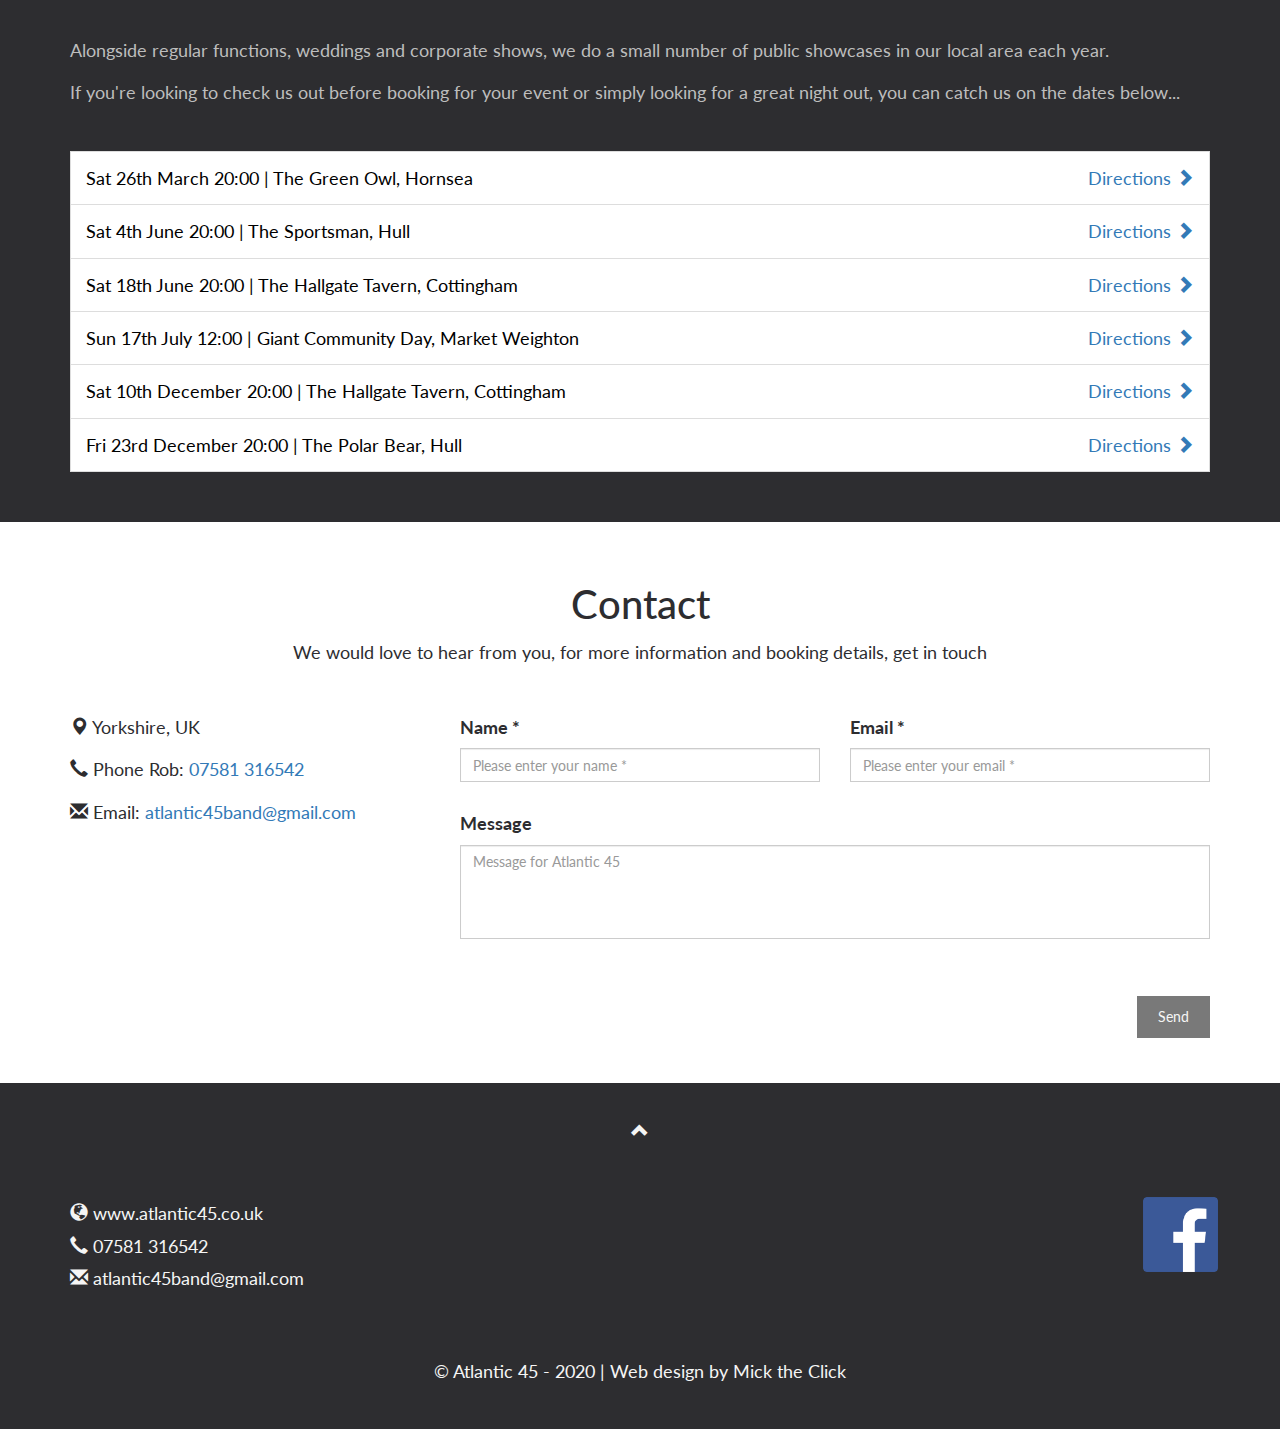
==== commit 0deb24bc: "Updated Gig List" ====
--- a/index.html
+++ b/index.html
@@ -75,7 +75,7 @@
 
 <div class="jumbotron img-responsive" id="indexImage">
    	<div class="spacer30"></div> 
-    <img src="Media/3b2G5xw.jpg" alt="Atlantic 45 live at Farmyard Festival">
+    <img src="Media/3b2G5xw.jpg" alt="Atlantic 45 Disco Funk & RnB Wedding and Function Band">
   </div>
 
 <!-- Container (The Band Section) -->
@@ -113,14 +113,20 @@
       
     <ul class="list-group">
       
-        <!--
-      <li class="list-group-item">Sat 3rd March 19:30 | The Hallgate Tavern, Cottingham <a target="_blank" href="https://www.google.co.uk/maps/place/Hallgate+Tavern/@53.777179,-0.4262368,14.21z/data=!4m5!3m4!1s0x4878c080e302e363:0xd7c0eeda40209674!8m2!3d53.7820429!4d-0.4132261"><span class="pull-right direction-btn">Directions <span class="glyphicon glyphicon-chevron-right"></span></span></a></li>
-        
-        
-
-       <li class="list-group-item">Sat 20th October 19:30 | The Hallgate Tavern, Cottingham <a target="_blank" href="https://www.google.co.uk/maps/place/Hallgate+Tavern/@53.777179,-0.4262368,14.21z/data=!4m5!3m4!1s0x4878c080e302e363:0xd7c0eeda40209674!8m2!3d53.7820429!4d-0.4132261"><span class="pull-right direction-btn">Directions <span class="glyphicon glyphicon-chevron-right"></span></span></a></li> -->
-      
-      <li class="list-group-item">Currently booking public showcases for 2020. Check back soon!</li>
+        
+<li class="list-group-item">Sat 26th March 20:00 | The Green Owl, Hornsea <a target="_blank" href="https://www.google.com/maps/place/The+Green+Owl/@53.9114948,-0.1713191,17z/data=!3m1!4b1!4m5!3m4!1s0x4878af0b587c44b5:0x348c31c90b9745b0!8m2!3d53.9114889!4d-0.1691266"><span class="pull-right direction-btn">Directions <span class="glyphicon glyphicon-chevron-right"></span></span></a></li>
+
+<li class="list-group-item">Sat 4th June 20:00 | The Sportsman, Hull <a target="_blank" href="https://www.google.com/maps/place/Sportsman+Bar/@53.747787,-0.3025887,17z/data=!3m1!4b1!4m5!3m4!1s0x4878bde351d40771:0xc3fbf89787867341!8m2!3d53.747832!4d-0.3003946"><span class="pull-right direction-btn">Directions <span class="glyphicon glyphicon-chevron-right"></span></span></a></li>
+
+<li class="list-group-item">Sat 18th June 20:00 | The Hallgate Tavern, Cottingham <a target="_blank" href="https://www.google.com/maps/place/Hallgate+Tavern/@53.7819328,-0.4154634,17z/data=!3m1!4b1!4m5!3m4!1s0x4878c080e302e363:0xd7c0eeda40209674!8m2!3d53.7819574!4d-0.4132708"><span class="pull-right direction-btn">Directions <span class="glyphicon glyphicon-chevron-right"></span></span></a></li>
+
+<li class="list-group-item">Sun 17th July 12:00 | Giant Community Day, Market Weighton <a target="_blank" href="https://www.google.com/maps/place/Market+Weighton,+York/@53.8653694,-0.6765793,15z/data=!3m1!4b1!4m5!3m4!1s0x4878dae6a0c87ebd:0x33cef715c20f2f6!8m2!3d53.8648392!4d-0.6677465"><span class="pull-right direction-btn">Directions <span class="glyphicon glyphicon-chevron-right"></span></span></a></li>
+
+<li class="list-group-item">Sat 10th December 20:00 | The Hallgate Tavern, Cottingham <a target="_blank" href="https://www.google.com/maps/place/Hallgate+Tavern/@53.7819328,-0.4154634,17z/data=!3m1!4b1!4m5!3m4!1s0x4878c080e302e363:0xd7c0eeda40209674!8m2!3d53.7819574!4d-0.4132708"><span class="pull-right direction-btn">Directions <span class="glyphicon glyphicon-chevron-right"></span></span></a></li>
+        
+<li class="list-group-item">Fri 23rd December 20:00 | The Polar Bear, Hull <a target="_blank" href="https://www.google.com/maps/place/The+Polar+Bear/@53.7472124,-0.3454406,17z/data=!3m1!4b1!4m5!3m4!1s0x4878be254b5b6929:0x3520fff90d9fde7f!8m2!3d53.7471641!4d-0.3432397"><span class="pull-right direction-btn">Directions <span class="glyphicon glyphicon-chevron-right"></span></span></a></li> 
+      
+      <!--<li class="list-group-item">Currently booking public showcases for 2020. Check back soon!</li>-->
     </ul>
         
       
